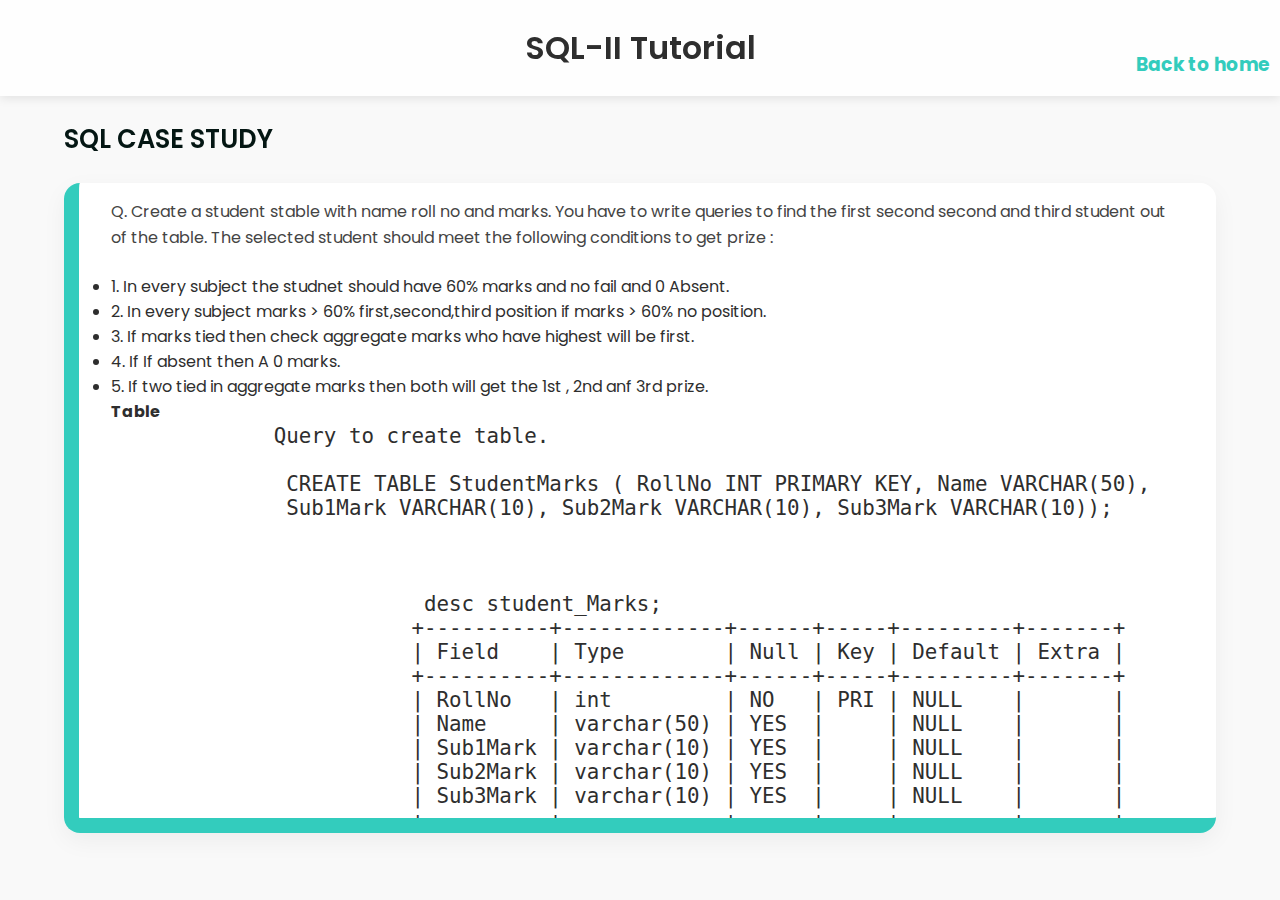
==== Case.html @ 1aae5f91 "Update Case.html" ====
<!DOCTYPE html>
<html lang="en">

<head>
    <meta charset="UTF-8" />
    <meta name="viewport" content="width=device-width, initial-scale=1.0" />
    <title>SQL-II Tutorial</title>
    <link rel="preconnect" href="https://fonts.googleapis.com" />
    <link rel="preconnect" href="https://fonts.gstatic.com" crossorigin />
    <link
        href="https://fonts.googleapis.com/css2?family=Inter:wght@400;500;600&family=Poppins:wght@300;400;500;600&display=swap"
        rel="stylesheet" />
    <link rel="stylesheet" href="style.css">

</head>

<body>
    <header>
        <h1>SQL-II Tutorial</h1>
        <h3><a class="home" href="index.html">Back to home</a></h3>
    </header>

    <main>
        <section>
            <h2>SQL CASE STUDY</h2>


            <div class="container " style="max-height: 650px;">

                <div class="content">
                    <p> Q. Create a student stable with name roll no and marks. You have to write queries to find the
                        first second second and third student out of the table.

                        The selected student should meet the following conditions to get prize : </p>

                    <ul>
                        <li>
                            1. In every subject the studnet should have 60% marks and no fail and 0 Absent.
                        </li>
                        <li>
                            2. In every subject marks > 60% first,second,third position if marks > 60% no position.
                        </li>
                        <li>
                            3. If marks tied then check aggregate marks who have highest will be first.
                        </li>
                        <li>
                            4. If If absent then A 0 marks.
                        </li>
                        <li>
                            5. If two tied in aggregate marks then both will get the 1st , 2nd anf 3rd prize.
                        </li>

                    </ul>



                    <h4>Table</h4>
                    <pre>
             Query to create table. 
                        <code>
              CREATE TABLE StudentMarks ( RollNo INT PRIMARY KEY, Name VARCHAR(50), 
              Sub1Mark VARCHAR(10), Sub2Mark VARCHAR(10), Sub3Mark VARCHAR(10));
                        </code>
                    </pre>

                    <pre><code>
                         desc student_Marks;
                        +----------+-------------+------+-----+---------+-------+
                        | Field    | Type        | Null | Key | Default | Extra |
                        +----------+-------------+------+-----+---------+-------+
                        | RollNo   | int         | NO   | PRI | NULL    |       |
                        | Name     | varchar(50) | YES  |     | NULL    |       |
                        | Sub1Mark | varchar(10) | YES  |     | NULL    |       |
                        | Sub2Mark | varchar(10) | YES  |     | NULL    |       |
                        | Sub3Mark | varchar(10) | YES  |     | NULL    |       |
                        +----------+-------------+------+-----+---------+-------+
                    </code></pre>
                    <p><b>Output:</b></p>
                    <pre><code>
             select *from student_Marks;
            +--------+-----------+----------+----------+----------+
            | RollNo | Name      | Sub1Mark | Sub2Mark | Sub3Mark |
            +--------+-----------+----------+----------+----------+
            |      1 | Rishi     | 65       | 92       | 79       |
            |      2 | surya     | 67       | 91       | A        |
            |      3 | Karan     | 32       | 45       | 50       |
            |      4 | vikram    | 65       | 70       | 11       |
            |      5 | Mukesh    | 88       | 23       | 89       |
            |      6 | Simran    | 50       | 61       | 59       |
            |      7 | Aman      | A        | 74       | 80       |
            |      8 | Neeraj    | 54       | 48       | 35       |
            |      9 | Manav     | 28       | 40       | 30       |
            |     10 | Akhil     | 77       | 81       | 74       |
            |     11 | Yash      | 91       | 89       | 94       |
            |     12 | Ajeet     | 40       | 50       | 52       |
            |     13 | Sujal     | 60       | 45       | 58       |
            |     14 | Dev       | 55       | 62       | 49       |
            |     15 | Priyanshu | 33       | 32       | 35       |
            |     16 | Rahul     | 44       | A        | 67       |
            |     17 | Sachin    | 92       | 90       | 95       |
            |     18 | Kavya     | 64       | 72       | 71       |
            |     19 | Ahay      | 69       | 86       | 45       |
            |     20 | Soham     | A        | 89       | A        |
            +--------+-----------+----------+----------+----------+
                    </code></pre>


                    <h4>1st Query</h4>

                    <pre><code>
                        SELECT RollNo, Name, Sub1Mark, Sub2Mark, Sub3Mark, 
                        (CAST(Sub1Mark AS UNSIGNED)+CAST(Sub2Mark AS UNSIGNED)
                        +CAST(Sub3Mark AS UNSIGNED)) AS Total, ROUND((CAST(Sub1Mark AS UNSIGNED)
                        +CAST(Sub2Mark AS UNSIGNED)+CAST(Sub3Mark AS UNSIGNED))/3,2) 
                        AS Percentage FROM Student_Marks WHERE Sub1Mark!='A' 
                        AND Sub2Mark!='A' AND Sub3Mark!='A' AND CAST(Sub1Mark AS UNSIGNED)
                        >=33 AND CAST(Sub2Mark AS UNSIGNED)>=33 AND CAST(Sub3Mark AS UNSIGNED)
                        >=33 AND ((CAST(Sub1Mark AS UNSIGNED)+
                        CAST(Sub2Mark AS UNSIGNED)+CAST(Sub3Mark AS UNSIGNED))/3)>60
                         ORDER BY Total DESC LIMIT 3;
                    </code></pre>
                    <p><b>Output:</b></p>
                    <pre><code>
                        +--------+--------+----------+----------+----------+-------+------------+
                        | RollNo | Name   | Sub1Mark | Sub2Mark | Sub3Mark | Total | Percentage |
                        +--------+--------+----------+----------+----------+-------+------------+
                        |     17 | Sachin | 92       | 90       | 95       |   277 |      92.33 |
                        |     11 | Yash   | 91       | 89       | 94       |   274 |      91.33 |
                        |      1 | Rishi  | 65       | 92       | 79       |   236 |      78.67 |
                        +--------+--------+----------+----------+----------+-------+------------+
                    </code></pre>
                </div>
                <h4>2nd Query</h4>

                <pre><code>
                        SELECT RollNo, Name, Sub1Mark,Sub2Mark, Sub3Mark, TotalMarks,CASE 
                            WHEN Position = 1 THEN '1st'
                            WHEN Position = 2 THEN '2nd'
                            WHEN Position = 3 THEN '3rd'
                            ELSE NULL
                        END AS PositionLabel
                        FROM (  SELECT RollNo, Name,Sub1Mark,Sub2Mark, Sub3Mark,
                            (
                                CASE WHEN Sub1Mark = 'A' THEN 0 ELSE CAST(Sub1Mark AS UNSIGNED) END +
                                CASE WHEN Sub2Mark = 'A' THEN 0 ELSE CAST(Sub2Mark AS UNSIGNED) END +
                                CASE WHEN Sub3Mark = 'A' THEN 0 ELSE CAST(Sub3Mark AS UNSIGNED) END
                            ) AS TotalMarks, RANK() OVER (ORDER BY 
                                (
                                    CASE WHEN Sub1Mark = 'A' THEN 0 ELSE CAST(Sub1Mark AS UNSIGNED) END +
                                    CASE WHEN Sub2Mark = 'A' THEN 0 ELSE CAST(Sub2Mark AS UNSIGNED) END +
                                    CASE WHEN Sub3Mark = 'A' THEN 0 ELSE CAST(Sub3Mark AS UNSIGNED) END
                                ) DESC ) AS Position FROM student_marks  WHERE
                            Sub1Mark != 'A' AND
                            Sub2Mark != 'A' AND
                            Sub3Mark != 'A' AND
                            CAST(Sub1Mark AS UNSIGNED) >= 60 AND
                            CAST(Sub2Mark AS UNSIGNED) >= 60 AND
                            CAST(Sub3Mark AS UNSIGNED) >= 60
                    ) AS Ranked WHERE Position <= 3 ORDER BY Position;

                    </code></pre>
                <p><b>Output:</b></p>
                <pre><code>
                        +--------+--------+----------+----------+----------+------------+---------------+
                        | RollNo | Name   | Sub1Mark | Sub2Mark | Sub3Mark | TotalMarks | PositionLabel |
                        +--------+--------+----------+----------+----------+------------+---------------+
                        |     17 | Sachin | 92       | 90       | 95       |        277 | 1st           |
                        |     11 | Yash   | 91       | 89       | 94       |        274 | 2nd           |
                        |      1 | Rishi  | 65       | 92       | 79       |        236 | 3rd           |
                        +--------+--------+----------+----------+----------+------------+---------------+
                    </code></pre>
            </div>
            </div>

        </section>


    </main>
</body>

</html>
---- style.css ----
* {
  margin: 0;
  padding: 0;
  box-sizing: border-box;
  font-family: "Poppins", sans-serif;
}

body {
  background-color: #f9f9f9;
  color: #2e2e2e;
}

h3 > .home  {
    text-decoration: none;
    color: #33ccbd;
    position: absolute;
    right: 10px;
    top: 50px;
}

header {
  background-color: #fefefe;
  padding: 1.5rem 2rem;
  text-align: center;
  color: #2e2e2e;
  box-shadow: 0 2px 10px rgba(0, 0, 0, 0.1);
}

header h1 {
  font-size: 2rem;
  font-weight: 600;
}

main {
  padding: 1.5rem 5%;
}

section h2 {
  font-size: 1.6rem;
  font-weight: 600;
  margin-bottom: 1.5rem;
  color: #041613;
}

pre,code {
    font-size:1.3rem;
    font-family: monospace;
}

.container {
  background-color: white;
  border-left: 15px solid #33ccbd;
  border-bottom: 15px solid #33ccbd;
  border-radius: 16px;
  padding: 1rem 2rem;
  margin-bottom: 1.5rem;
  box-shadow: 0 8px 24px rgba(0, 0, 0, 0.05);
  transition: 0.3s ease;

  max-height: 400px;
  /* You can adjust this height */
  overflow-y: auto;
  scroll-behavior: smooth;
}

/* Optional: Custom scrollbar style */
.container::-webkit-scrollbar {
  width: 8px;
}

.container::-webkit-scrollbar-thumb {
  background-color: #98ff44;
  border-radius: 10px;
}

.container:hover {
  transform: scale(1.01);
}

.heading h3 {
  font-size: 1.5rem;
  text-align: center;
  margin-bottom: 1rem;
  font-weight: 600;
  color: #250e0b;
}

.content > p {
  margin-bottom: 1.5rem;
  font-size: 1rem;
  color: #444;
  line-height: 1.6;
}

.data {
  display: flex;
  flex-wrap: wrap;
  gap: 1rem;
  margin-bottom: 1rem;
}

.left-data {
  flex: 1 0 25%;
  font-weight: 600;
  color: #333;
}

.right-data {
  flex: 1 0 70%;
  color: #555;
}

@media (max-width: 768px) {
  .data {
    flex-direction: column;
  }

  .left-data,
  .right-data {
    flex: 100%;
  }

  main {
    padding: 2rem 1rem;
  }

  h3 > .home {
    font-size: 12px;
    top: 70px;
  }

}
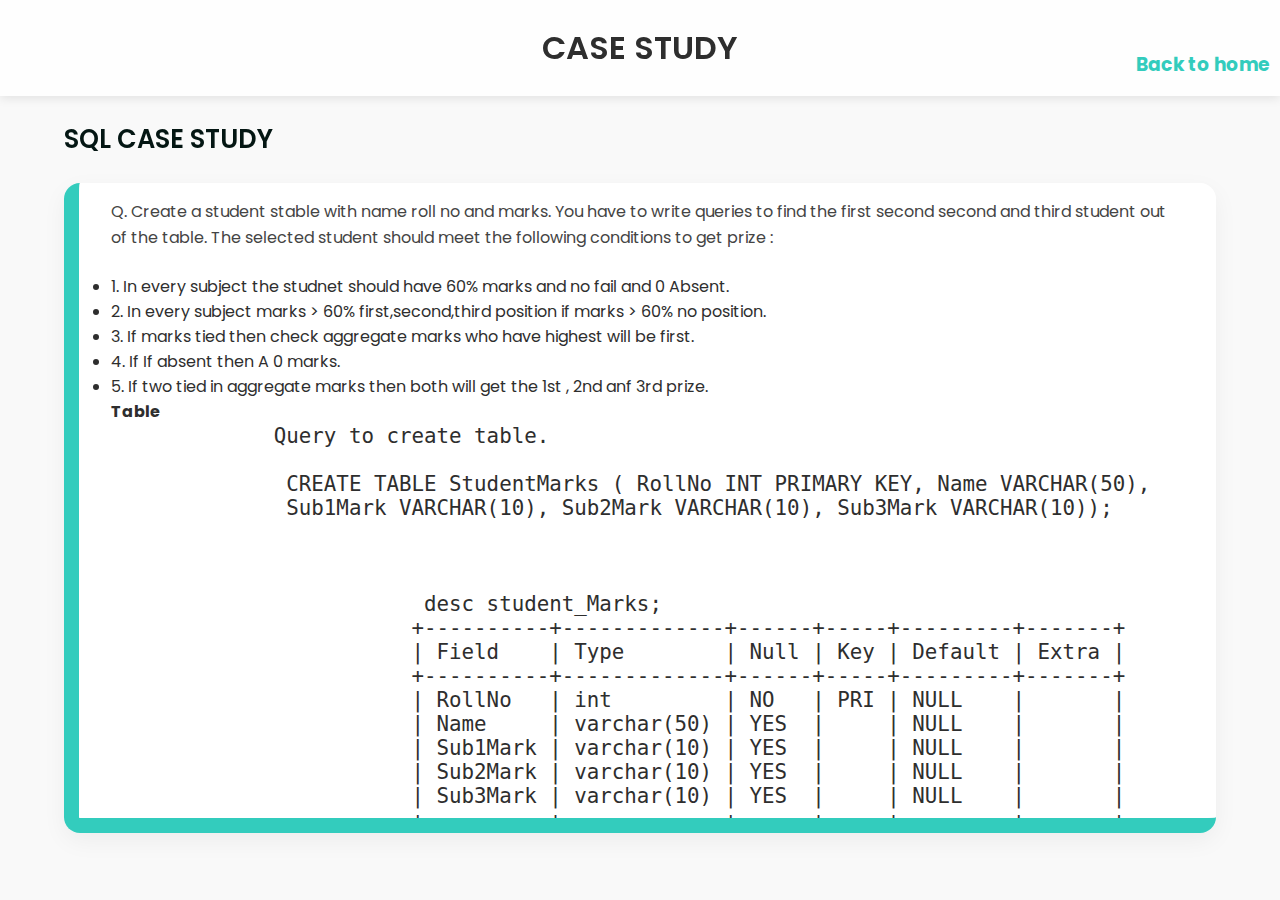
==== commit 387f9f87: "Update Case.html" ====
--- a/Case.html
+++ b/Case.html
@@ -4,7 +4,7 @@
 <head>
     <meta charset="UTF-8" />
     <meta name="viewport" content="width=device-width, initial-scale=1.0" />
-    <title>SQL-II Tutorial</title>
+    <title>CASE STUDY</title>
     <link rel="preconnect" href="https://fonts.googleapis.com" />
     <link rel="preconnect" href="https://fonts.gstatic.com" crossorigin />
     <link
@@ -16,7 +16,7 @@
 
 <body>
     <header>
-        <h1>SQL-II Tutorial</h1>
+        <h1>CASE STUDY</h1>
         <h3><a class="home" href="index.html">Back to home</a></h3>
     </header>
 
@@ -174,7 +174,6 @@
 
         </section>
 
-
     </main>
 </body>
 
